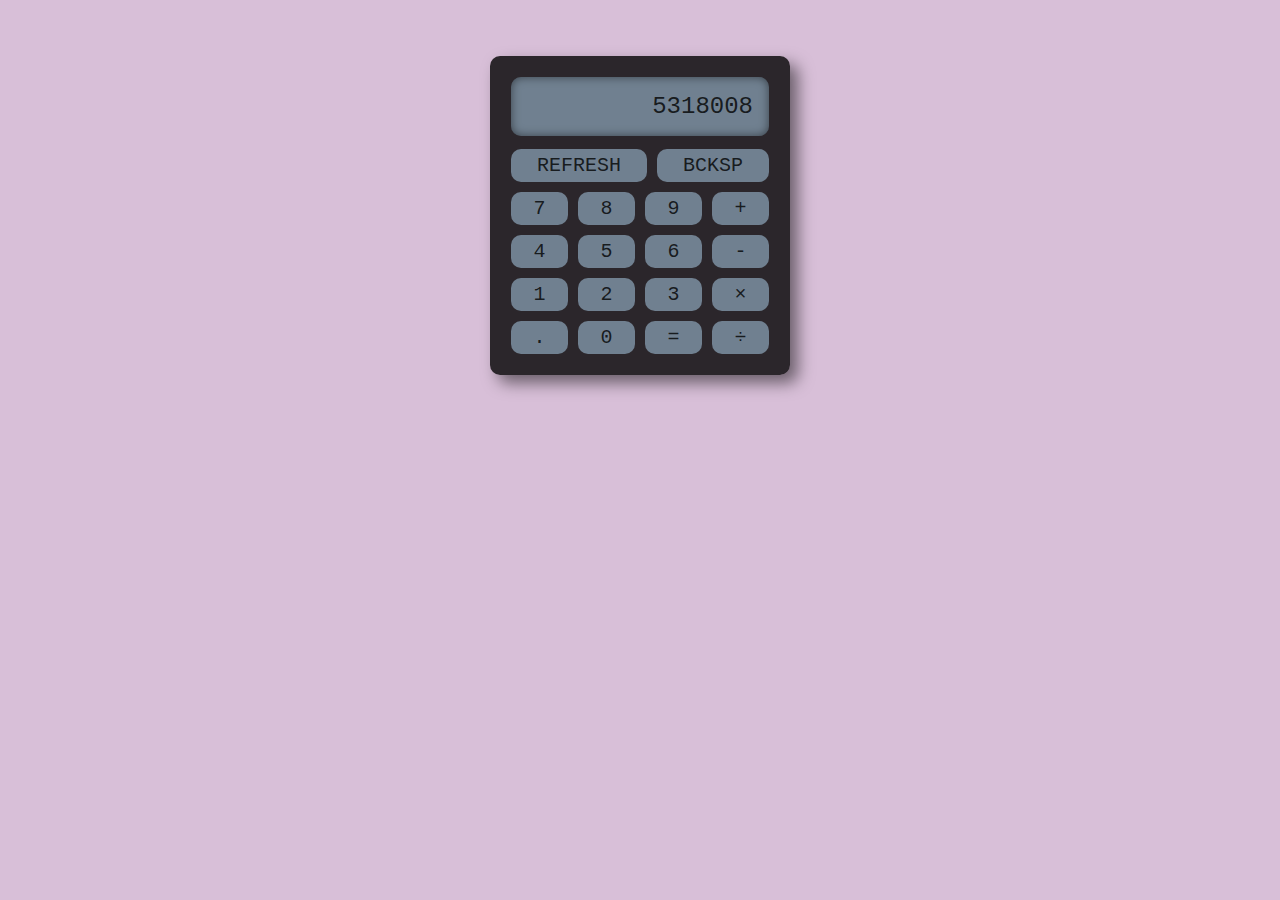
==== index.html @ deb5be65 "renamed index" ====
<!DOCTYPE html>
<html lang="en">
    <head>
        <title>TOP Calculator</title>
        <meta charset="UTF-8">
        <script src="top-calculator.js" defer></script>
        <link rel="stylesheet" href="style.css">
    </head>
    <body>
        <div class="calc">
            
            <div class="btn-container">
                <div class="screen">5318008</div>
                <div class="btn-row">
                    <button class="btn" id="clear">REFRESH</button>
                    <button class="btn" id="backspace">BCKSP</button>
                </div>
                <div class="btn-row">
                    <button class="btn" id="num">7</button>
                    <button class="btn" id="num">8</button>
                    <button class="btn" id="num">9</button>
                    <button class="btn" id="operator">+</button>
                </div>
                <div class="btn-row">
                    <button class="btn" id="num">4</button>
                    <button class="btn" id="num">5</button>
                    <button class="btn" id="num">6</button>
                    <button class="btn" id="operator">-</button>
                </div>
                <div class="btn-row">
                    <button class="btn" id="num">1</button>
                    <button class="btn" id="num">2</button>
                    <button class="btn" id="num">3</button>
                    <button class="btn" id="operator">×</button>
                </div>  
                <div class="btn-row">
                    <button class="btn" id="point">.</button>
                    <button class="btn" id="num">0</button>
                    <button class="btn" id="ans">=</button>
                    <button class="btn" id="operator">÷</button>
                </div>
        </div>
    </div>  
    </body>
</html>
---- style.css ----
:root{
    background-color: thistle;
    display: flex;
    align-items: center;
    justify-content: center;
    margin-top: 48px;
}
.calc {
    display: flex;
    flex-direction: column;
    justify-content: center;
    align-items: sspace-around;
    width: 300px;
    min-height: 300px;
    border-radius: 10px;
    background-color: rgb(0,0,0,.8);
    font-family: 'Courier New', Courier, monospace;
    box-shadow: 8px 8px 16px rgb(0, 0, 0, .5);
    
}
.screen{
    display: flex;
    justify-content: right;
    /*border: 2px solid grey;*/
    background-color: slategray;
    color:rgb(0,0,0,.8);
    border-radius: 10px;
    padding: 16px;
    margin: 5px;
    margin-bottom: 8px;
    font-size: 24px;
    font-family: 'Courier New', Courier, monospace;
    flex: 1 1 auto;
    object-fit: fill;
    box-shadow: inset 0 0 10px rgb(0, 0, 0, .5);


}
.btn-container {
    display: flex;
    flex-direction: column;
    justify-content: space-around;
    align-items: stretch;
    padding: 8px;
    margin: 8px;
    margin-top: 8px;
    font-family: 'Courier New', Courier, monospace;
}
.btn-row{
    display: flex;
    flex-direction: row;
    justify-content: stretch;
    flex:1 1 auto;
    object-fit: fill;
}
.btn{
    display: flex;
    justify-content: center;
    background-color: slategray;
    color:rgb(0,0,0,.8);
    border: 0px;
    border-radius: 10px;
    min-width: 30px;
    min-height: 10px;
    padding: 5px;
    margin: 5px;
    font-size: 20px;
    font-family: 'Courier New', Courier, monospace;
    flex:1 1 auto;
    object-fit: fill;
    box-shadow: 8px 8px 16px rgb(0, 0, 0,);
    

}
.btn:hover {
    background-color: yellow;
}
.btn:active {
    background-color: #3e8e41;
    transform: translateY(2px);
  }
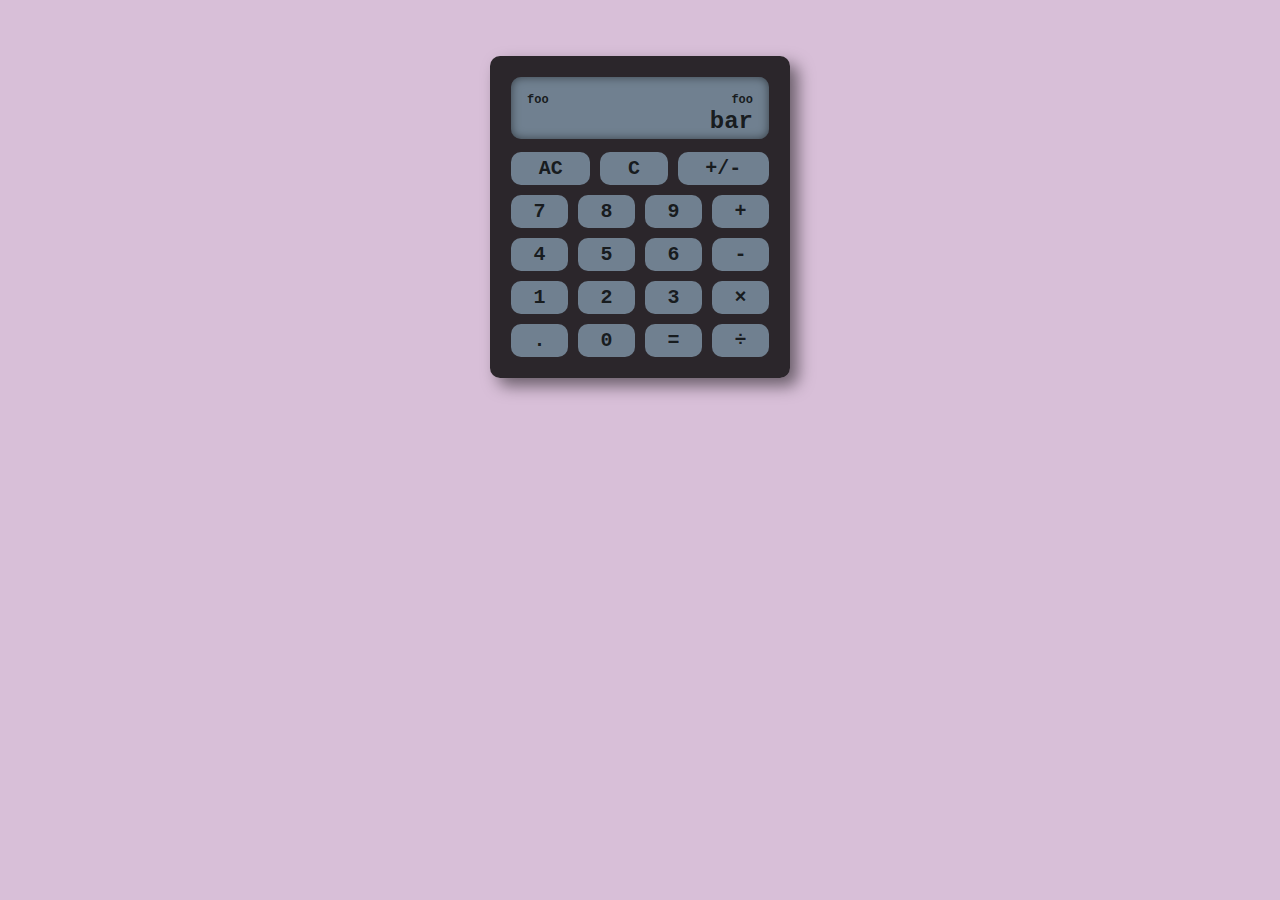
==== commit a2cf9608: "Improved functionality, still need to deal with long strings" ====
--- a/index.html
+++ b/index.html
@@ -10,10 +10,17 @@
         <div class="calc">
             
             <div class="btn-container">
-                <div class="screen">5318008</div>
+                <div class="screen">
+                    <div class="upperdisplay">
+                        <div class="storednum">foo</div>
+                        <div class="displayop">foo</div>
+                </div>
+                    <div class="displaynum">bar</div>
+                </div>
                 <div class="btn-row">
-                    <button class="btn" id="clear">REFRESH</button>
-                    <button class="btn" id="backspace">BCKSP</button>
+                    <button class="btn" id="clear">AC</button>
+                    <button class="btn" id="backspace">C</button>
+                    <button class="btn" id="sign">+/-</button>
                 </div>
                 <div class="btn-row">
                     <button class="btn" id="num">7</button>
--- a/style.css
+++ b/style.css
@@ -20,21 +20,38 @@
 }
 .screen{
     display: flex;
-    justify-content: right;
+    flex-direction: column;
+    justify-content: end;
     /*border: 2px solid grey;*/
     background-color: slategray;
     color:rgb(0,0,0,.8);
     border-radius: 10px;
     padding: 16px;
+    padding-bottom: 4px;
     margin: 5px;
     margin-bottom: 8px;
     font-size: 24px;
     font-family: 'Courier New', Courier, monospace;
+    font-weight: 900;
     flex: 1 1 auto;
     object-fit: fill;
     box-shadow: inset 0 0 10px rgb(0, 0, 0, .5);
+    min-height: 42px;
+}
 
+.displaynum {
+    display: flex;
+    flex-direction: row;
+    justify-content: right;
+    align-items: center;
+    min-height: 28px;
+}
 
+.upperdisplay {
+    display: flex;
+    flex-direction: row;
+    justify-content: space-between;
+    font-size: 12px;
 }
 .btn-container {
     display: flex;
@@ -66,6 +83,7 @@
     margin: 5px;
     font-size: 20px;
     font-family: 'Courier New', Courier, monospace;
+    font-weight: 900;
     flex:1 1 auto;
     object-fit: fill;
     box-shadow: 8px 8px 16px rgb(0, 0, 0,);
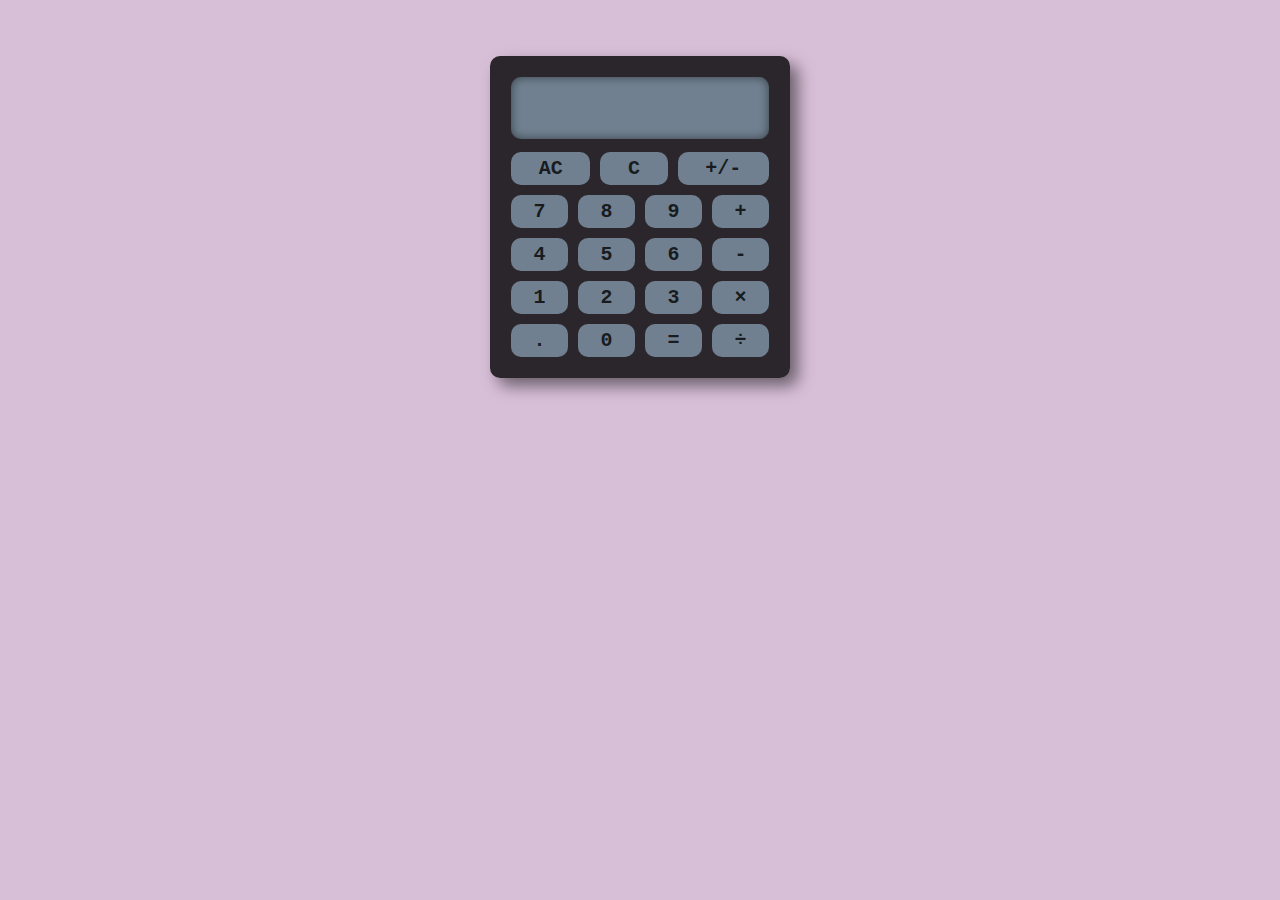
==== commit 14c1594b: "removed placeholders" ====
--- a/index.html
+++ b/index.html
@@ -12,10 +12,10 @@
             <div class="btn-container">
                 <div class="screen">
                     <div class="upperdisplay">
-                        <div class="storednum">foo</div>
-                        <div class="displayop">foo</div>
+                        <div class="storednum"></div>
+                        <div class="displayop"></div>
                 </div>
-                    <div class="displaynum">bar</div>
+                    <div class="displaynum"></div>
                 </div>
                 <div class="btn-row">
                     <button class="btn" id="clear">AC</button>
--- a/style.css
+++ b/style.css
@@ -52,6 +52,7 @@
     flex-direction: row;
     justify-content: space-between;
     font-size: 12px;
+    min-height: 14px;
 }
 .btn-container {
     display: flex;
